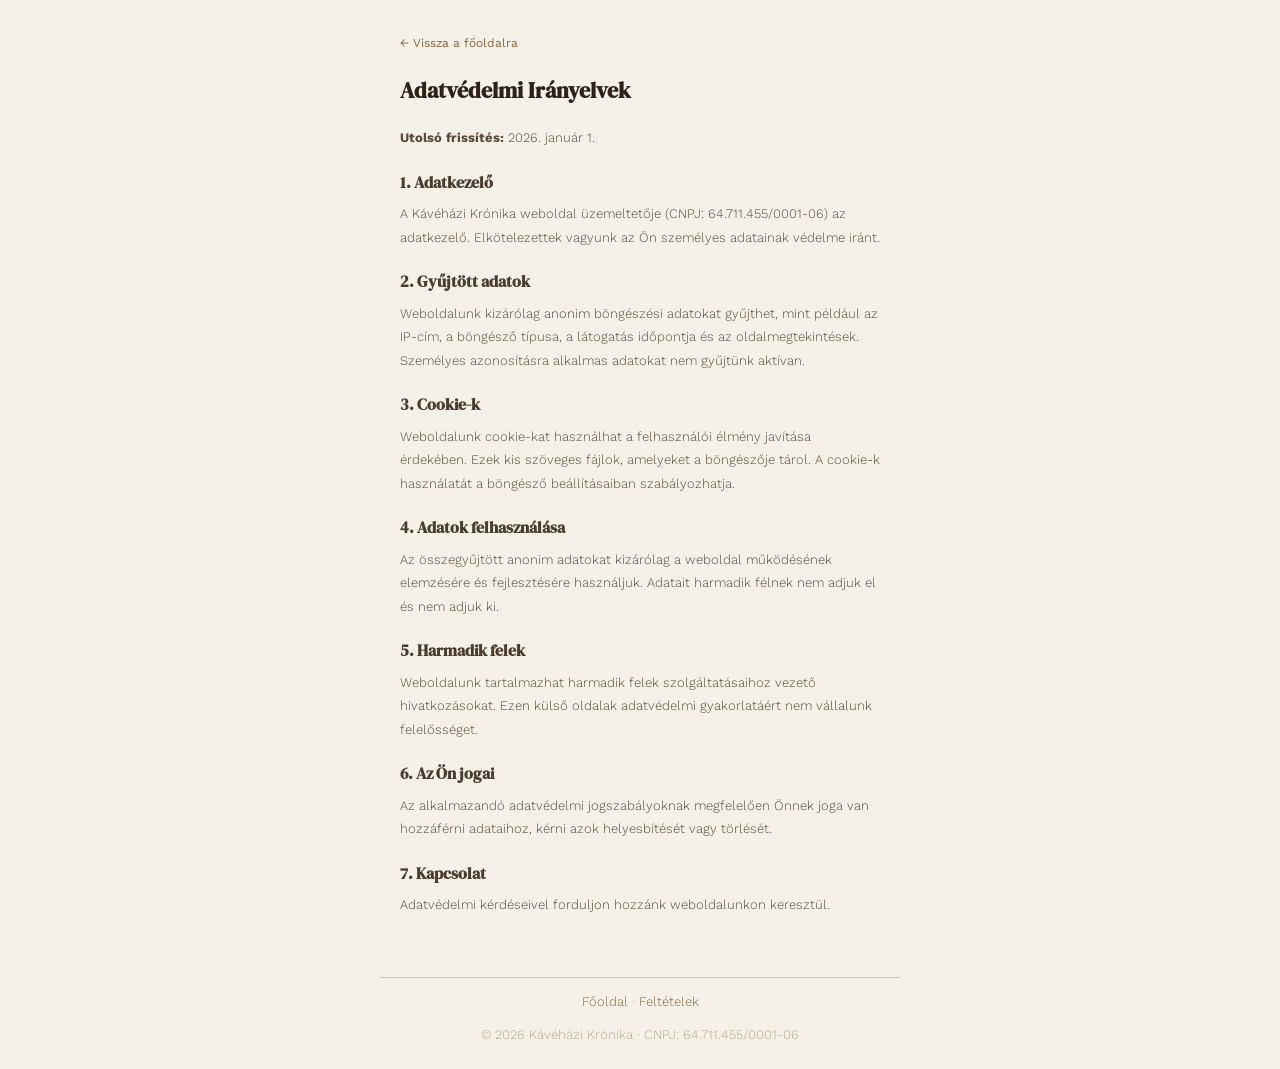
==== pre6/privacy.html @ 935bf931 "Add files via upload" ====
<!DOCTYPE html>
<html lang="hu">
<head>
<meta charset="UTF-8">
<meta name="viewport" content="width=device-width, initial-scale=1.0">
<title>Adatvédelmi Irányelvek — Kávéházi Krónika</title>
<link rel="preconnect" href="https://fonts.googleapis.com">
<link rel="preconnect" href="https://fonts.gstatic.com" crossorigin>
<link href="https://fonts.googleapis.com/css2?family=DM+Serif+Display&family=Work+Sans:wght@300;400&display=swap" rel="stylesheet">
<style>
*{margin:0;padding:0;box-sizing:border-box}
body{font-family:'Work Sans',sans-serif;background:#f5f0e8;color:#5a4a38;line-height:1.8;font-size:14px;-webkit-font-smoothing:antialiased}
.w{max-width:520px;margin:0 auto;padding:30px 20px 50px}
h1{font-family:'DM Serif Display',serif;font-size:22px;color:#2e2218;margin-bottom:16px}
h2{font-family:'DM Serif Display',serif;font-size:16px;color:#4a3c2e;margin:18px 0 6px}
p{margin-bottom:10px;font-weight:300;font-size:13px}
a{color:#8a6840;text-decoration:none}a:hover{text-decoration:underline}
.back{display:inline-block;margin-bottom:16px;font-size:12px;color:#8a6840}
footer{max-width:520px;margin:0 auto;padding:12px 20px;text-align:center;font-size:7.5px;color:#b8a890;border-top:1px solid #d4c4a8}
</style>
</head>
<body>
<div class="w">
<a href="index.html" class="back">← Vissza a főoldalra</a>
<h1>Adatvédelmi Irányelvek</h1>
<p><strong>Utolsó frissítés:</strong> 2026. január 1.</p>

<h2>1. Adatkezelő</h2>
<p>A Kávéházi Krónika weboldal üzemeltetője (CNPJ: 64.711.455/0001-06) az adatkezelő. Elkötelezettek vagyunk az Ön személyes adatainak védelme iránt.</p>

<h2>2. Gyűjtött adatok</h2>
<p>Weboldalunk kizárólag anonim böngészési adatokat gyűjthet, mint például az IP-cím, a böngésző típusa, a látogatás időpontja és az oldalmegtekintések. Személyes azonosításra alkalmas adatokat nem gyűjtünk aktívan.</p>

<h2>3. Cookie-k</h2>
<p>Weboldalunk cookie-kat használhat a felhasználói élmény javítása érdekében. Ezek kis szöveges fájlok, amelyeket a böngészője tárol. A cookie-k használatát a böngésző beállításaiban szabályozhatja.</p>

<h2>4. Adatok felhasználása</h2>
<p>Az összegyűjtött anonim adatokat kizárólag a weboldal működésének elemzésére és fejlesztésére használjuk. Adatait harmadik félnek nem adjuk el és nem adjuk ki.</p>

<h2>5. Harmadik felek</h2>
<p>Weboldalunk tartalmazhat harmadik felek szolgáltatásaihoz vezető hivatkozásokat. Ezen külső oldalak adatvédelmi gyakorlatáért nem vállalunk felelősséget.</p>

<h2>6. Az Ön jogai</h2>
<p>Az alkalmazandó adatvédelmi jogszabályoknak megfelelően Önnek joga van hozzáférni adataihoz, kérni azok helyesbítését vagy törlését.</p>

<h2>7. Kapcsolat</h2>
<p>Adatvédelmi kérdéseivel forduljon hozzánk weboldalunkon keresztül.</p>
</div>
<footer>
<p><a href="index.html">Főoldal</a> · <a href="terms.html">Feltételek</a></p>
<p style="margin-top:2px">© 2026 Kávéházi Krónika · CNPJ: 64.711.455/0001-06</p>
</footer>
</body>
</html>
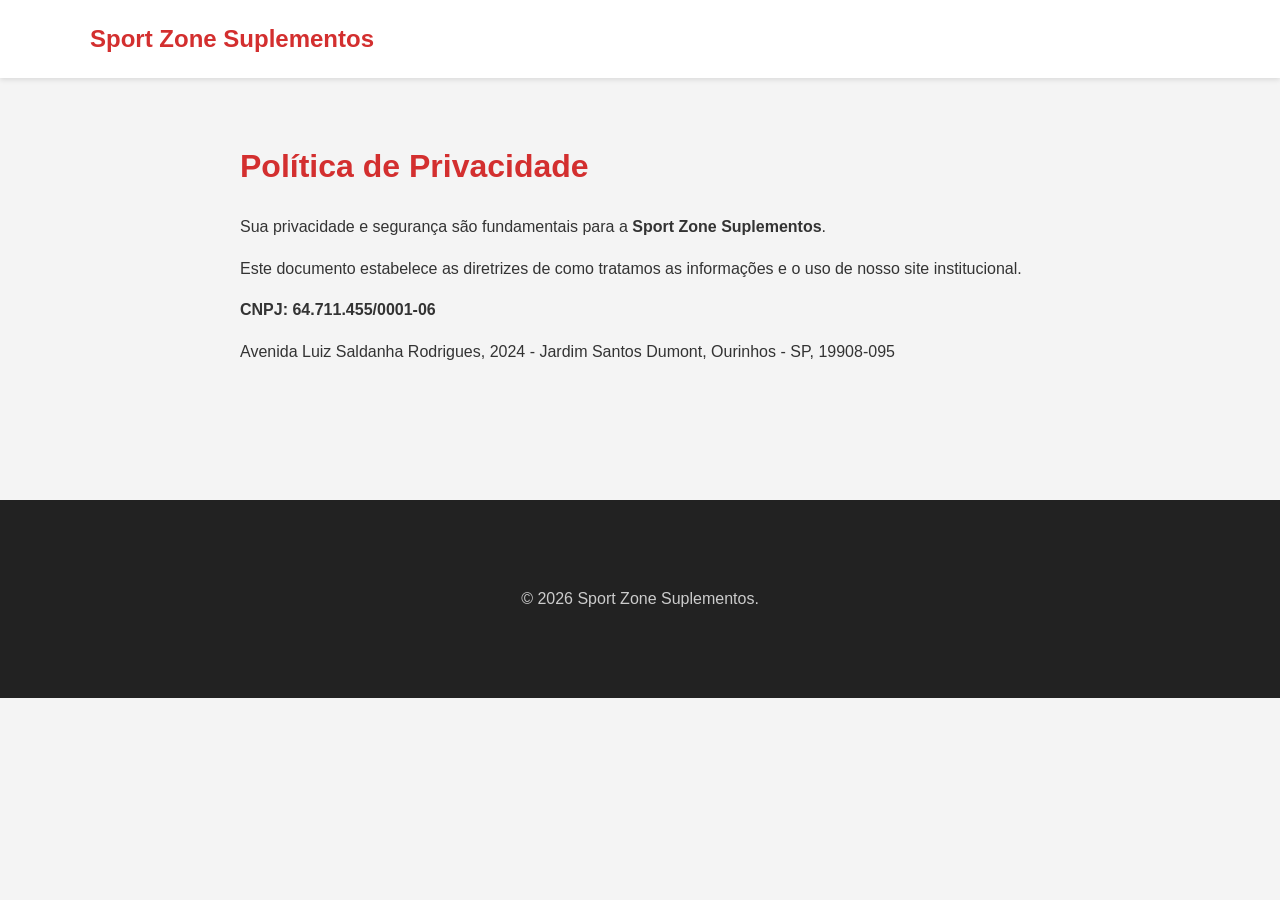
==== commit 084cd5cd: "Add files via upload" ====
--- a/pre6/privacy.html
+++ b/pre6/privacy.html
@@ -1,54 +1,21 @@
 <!DOCTYPE html>
-<html lang="hu">
+<html lang="pt-br">
 <head>
-<meta charset="UTF-8">
-<meta name="viewport" content="width=device-width, initial-scale=1.0">
-<title>Adatvédelmi Irányelvek — Kávéházi Krónika</title>
-<link rel="preconnect" href="https://fonts.googleapis.com">
-<link rel="preconnect" href="https://fonts.gstatic.com" crossorigin>
-<link href="https://fonts.googleapis.com/css2?family=DM+Serif+Display&family=Work+Sans:wght@300;400&display=swap" rel="stylesheet">
-<style>
-*{margin:0;padding:0;box-sizing:border-box}
-body{font-family:'Work Sans',sans-serif;background:#f5f0e8;color:#5a4a38;line-height:1.8;font-size:14px;-webkit-font-smoothing:antialiased}
-.w{max-width:520px;margin:0 auto;padding:30px 20px 50px}
-h1{font-family:'DM Serif Display',serif;font-size:22px;color:#2e2218;margin-bottom:16px}
-h2{font-family:'DM Serif Display',serif;font-size:16px;color:#4a3c2e;margin:18px 0 6px}
-p{margin-bottom:10px;font-weight:300;font-size:13px}
-a{color:#8a6840;text-decoration:none}a:hover{text-decoration:underline}
-.back{display:inline-block;margin-bottom:16px;font-size:12px;color:#8a6840}
-footer{max-width:520px;margin:0 auto;padding:12px 20px;text-align:center;font-size:7.5px;color:#b8a890;border-top:1px solid #d4c4a8}
-</style>
+    <meta charset="UTF-8">
+    <meta name="viewport" content="width=device-width, initial-scale=1.0">
+    <title>Política de Privacidade - Sport Zone Suplementos</title>
+    <link rel="stylesheet" href="css/style.css">
+    <style>.legal { padding: 120px 0; max-width: 800px; margin: 0 auto; } h1 { color: #d32f2f; }</style>
 </head>
 <body>
-<div class="w">
-<a href="index.html" class="back">← Vissza a főoldalra</a>
-<h1>Adatvédelmi Irányelvek</h1>
-<p><strong>Utolsó frissítés:</strong> 2026. január 1.</p>
-
-<h2>1. Adatkezelő</h2>
-<p>A Kávéházi Krónika weboldal üzemeltetője (CNPJ: 64.711.455/0001-06) az adatkezelő. Elkötelezettek vagyunk az Ön személyes adatainak védelme iránt.</p>
-
-<h2>2. Gyűjtött adatok</h2>
-<p>Weboldalunk kizárólag anonim böngészési adatokat gyűjthet, mint például az IP-cím, a böngésző típusa, a látogatás időpontja és az oldalmegtekintések. Személyes azonosításra alkalmas adatokat nem gyűjtünk aktívan.</p>
-
-<h2>3. Cookie-k</h2>
-<p>Weboldalunk cookie-kat használhat a felhasználói élmény javítása érdekében. Ezek kis szöveges fájlok, amelyeket a böngészője tárol. A cookie-k használatát a böngésző beállításaiban szabályozhatja.</p>
-
-<h2>4. Adatok felhasználása</h2>
-<p>Az összegyűjtött anonim adatokat kizárólag a weboldal működésének elemzésére és fejlesztésére használjuk. Adatait harmadik félnek nem adjuk el és nem adjuk ki.</p>
-
-<h2>5. Harmadik felek</h2>
-<p>Weboldalunk tartalmazhat harmadik felek szolgáltatásaihoz vezető hivatkozásokat. Ezen külső oldalak adatvédelmi gyakorlatáért nem vállalunk felelősséget.</p>
-
-<h2>6. Az Ön jogai</h2>
-<p>Az alkalmazandó adatvédelmi jogszabályoknak megfelelően Önnek joga van hozzáférni adataihoz, kérni azok helyesbítését vagy törlését.</p>
-
-<h2>7. Kapcsolat</h2>
-<p>Adatvédelmi kérdéseivel forduljon hozzánk weboldalunkon keresztül.</p>
-</div>
-<footer>
-<p><a href="index.html">Főoldal</a> · <a href="terms.html">Feltételek</a></p>
-<p style="margin-top:2px">© 2026 Kávéházi Krónika · CNPJ: 64.711.455/0001-06</p>
-</footer>
+    <header><nav><div class="container"><a href="index.html" class="logo">Sport Zone Suplementos</a></div></nav></header>
+    <div class="container legal">
+        <h1>Política de Privacidade</h1>
+        <p>Sua privacidade e segurança são fundamentais para a <strong>Sport Zone Suplementos</strong>.</p>
+        <p>Este documento estabelece as diretrizes de como tratamos as informações e o uso de nosso site institucional.</p>
+        <p><strong>CNPJ: 64.711.455/0001-06</strong></p>
+        <p>Avenida Luiz Saldanha Rodrigues, 2024 - Jardim Santos Dumont, Ourinhos - SP, 19908-095</p>
+    </div>
+    <footer><div class="container"><p>&copy; 2026 Sport Zone Suplementos.</p></div></footer>
 </body>
-</html>
+</html>
--- a/pre6/css/style.css
+++ b/pre6/css/style.css
@@ -0,0 +1,27 @@
+body { font-family: 'Montserrat', sans-serif; margin: 0; padding: 0; color: #333; line-height: 1.6; background-color: #f4f4f4; }
+.container { width: 90%; max-width: 1100px; margin: 0 auto; padding: 20px 0; }
+header { background: #fff; box-shadow: 0 2px 5px rgba(0,0,0,0.1); position: fixed; width: 100%; top: 0; z-index: 1000; }
+header .container { display: flex; justify-content: space-between; align-items: center; }
+.logo { font-size: 1.5em; font-weight: 700; color: #d32f2f; text-decoration: none; }
+.nav-links { list-style: none; display: flex; margin: 0; padding: 0; }
+.nav-links li { margin-left: 20px; }
+.nav-links a { text-decoration: none; color: #555; font-weight: 600; font-size: 0.9em; text-transform: uppercase; }
+.hero { background: linear-gradient(rgba(0,0,0,0.6), rgba(0,0,0,0.6)), url('../images/hero.jpg') no-repeat center center/cover; height: 70vh; display: flex; align-items: center; justify-content: center; text-align: center; color: #fff; margin-top: 60px; }
+.hero h1 { font-size: 3.5em; margin-bottom: 10px; }
+.hero p { font-size: 1.2em; margin-bottom: 30px; }
+.btn { background: #d32f2f; color: #fff; padding: 12px 30px; text-decoration: none; border-radius: 5px; font-weight: 600; display: inline-block; }
+.about { padding: 80px 0; background: #fff; }
+.about-content { display: flex; align-items: center; gap: 50px; }
+.about-text { flex: 1; }
+.about-text h2 { color: #d32f2f; font-size: 2.5em; margin-bottom: 20px; }
+.about-image { flex: 1; }
+.about-image img { border-radius: 10px; box-shadow: 0 10px 20px rgba(0,0,0,0.1); }
+.specialties { padding: 80px 0; text-align: center; }
+.specialties h2 { font-size: 2.5em; margin-bottom: 40px; color: #d32f2f; }
+.grid { display: grid; grid-template-columns: repeat(auto-fit, minmax(300px, 1fr)); gap: 30px; }
+.card { background: #fff; padding: 20px; border-radius: 10px; box-shadow: 0 5px 15px rgba(0,0,0,0.05); }
+.card img { border-radius: 5px; margin-bottom: 20px; }
+footer { background: #222; color: #ccc; text-align: center; padding: 50px 0; }
+.footer-links a { color: #d32f2f; text-decoration: none; margin: 0 10px; }
+.clickable-image { cursor: pointer; }
+@media (max-width: 768px) { .about-content { flex-direction: column; } .hero h1 { font-size: 2.5em; } .nav-links { display: none; } }
